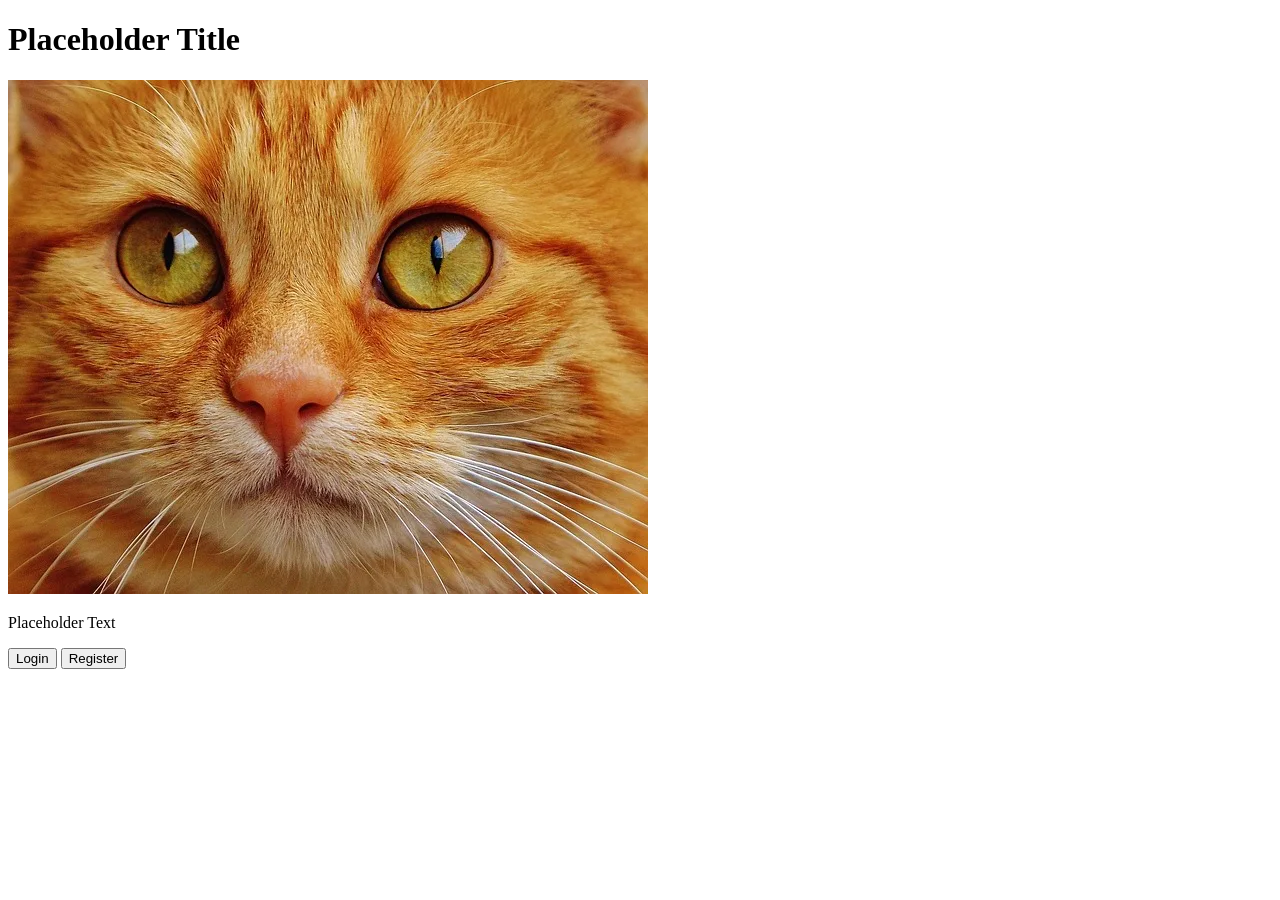
==== index.html @ 32404b3f "Started home page html and added links to css and js" ====
<!DOCTYPE html>
<html lang="en">
<head>
    <meta charset="UTF-8">
    <meta name="viewport" content="width=device-width, initial-scale=1.0">
    <link rel="stylesheet" href="css/styles.css">
    <script src="js/scripts.js" defer></script>
    <title>Placeholder Title</title>
</head>
<body>
    <header>
        <h1>Placeholder Title</h1>
    </header>
    <main>
        <img src="media/cat-home-page.png" alt="A close up image of a cat's face.">
        <p id="intro-paragraph">Placeholder Text</p>
        <button>Login</button>
        <button>Register</button>
    </main>
</body>
</html>
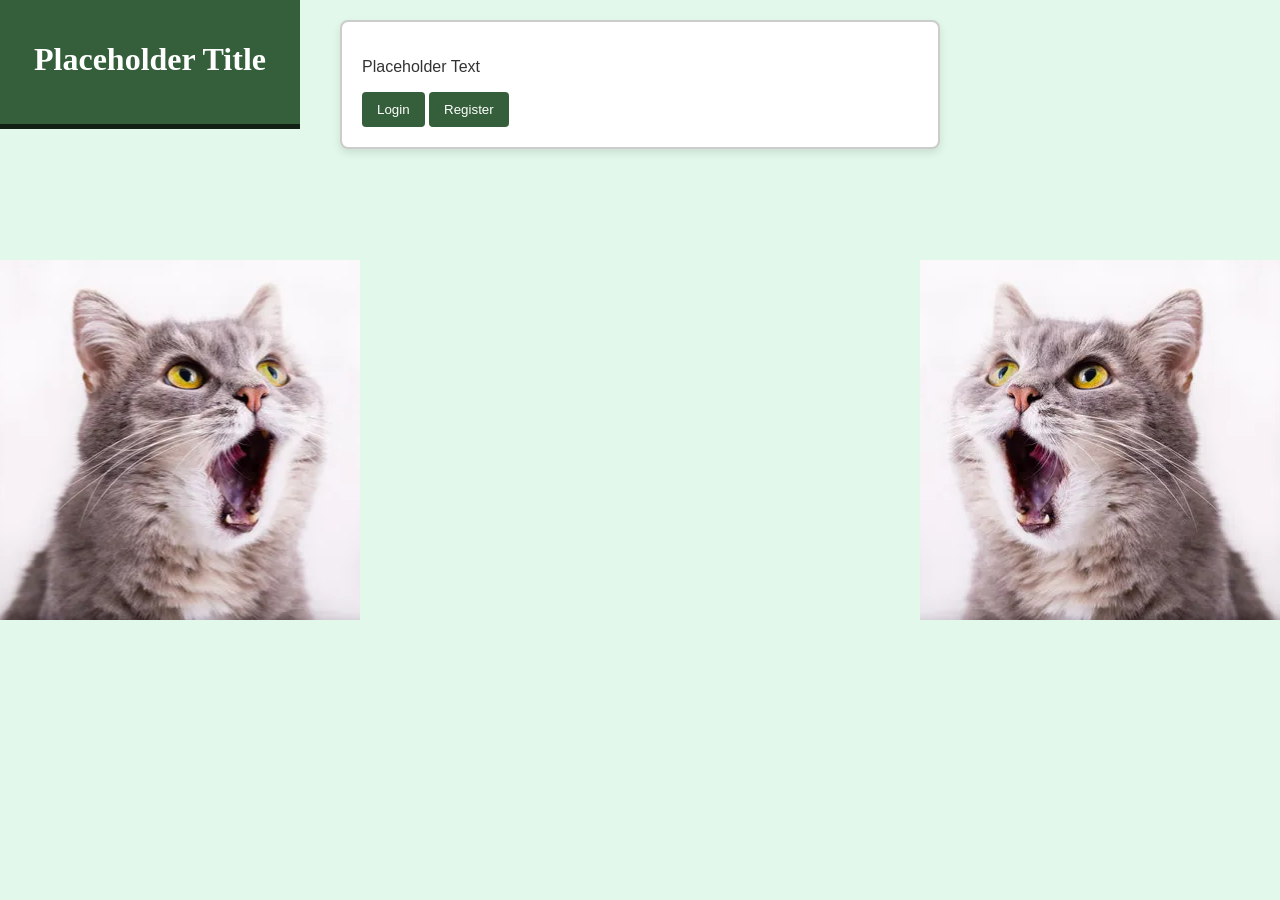
==== commit 11079483: "Added more html and started on css" ====
--- a/index.html
+++ b/index.html
@@ -12,10 +12,18 @@
         <h1>Placeholder Title</h1>
     </header>
     <main>
-        <img src="media/cat-home-page.png" alt="A close up image of a cat's face.">
-        <p id="intro-paragraph">Placeholder Text</p>
-        <button>Login</button>
-        <button>Register</button>
+        <div id="main-content">
+            <img src="media/cat-face.png" alt="A close up image of a cat's face." id="mobile-img">
+            <p id="intro-paragraph">Placeholder Text</p>
+            <button>Login</button>
+            <button>Register</button>
+        </div>
+        <div class="banner" id="banner-left">
+            <img src="media/cat-right.png" alt="An image of a cat looking to the right with a wide open mouth.">
+        </div>
+        <div class="banner" id="banner-right">
+            <img src="media/cat-left.png" alt="An image of a cat looking to the left with a wide open mouth.">
+        </div>
     </main>
 </body>
 </html>
--- a/css/styles.css
+++ b/css/styles.css
@@ -0,0 +1,100 @@
+*, *::before, *::after {
+    box-sizing: border-box;
+}
+
+body {
+    font-family: Helvetica, Arial, sans-serif;
+    margin: 20px;
+    background-color: #e1f8ea;
+    color: #333;
+    display: grid;
+    grid-template-columns: 1fr 600px 1fr;
+    gap: 20px;
+
+    grid-template-areas: 
+        "header header header"
+        "banner-left main banner-right";
+
+    .header {grid-area: header;}
+    .banner-left {grid-area: banner-left;}
+    .banner-right {grid-area: banner-right;}
+    #main-content {grid-area: main-content;}
+}
+
+#main-content {
+    max-width: 600px;
+    margin: 0 auto;
+    padding: 20px;
+    background-color: white;
+    border: 2px solid #ccc;
+    border-radius: 8px;
+    box-shadow: 0 4px 8px rgba(0, 0, 0, 0.1);
+}
+
+h1, h2 {
+    font-family: Georgia, 'Times New Roman', Times, sans-serif;
+}
+
+img {
+    max-width: 100%;
+    height: auto;
+    display: block;
+    margin: 0 auto 20px auto;
+}
+
+header {
+    background-color: #345f3a;
+    color: white;
+    width: 100%;
+    padding: 20px;
+    margin: -20px -20px 20px -20px;
+    border-bottom: #112013 5px solid;
+    text-align: center;
+}
+
+button {
+    background-color: #345f3a;
+    color: white;
+    padding: 10px 15px;
+    border: none;
+    border-radius: 4px;
+    cursor: pointer;
+}
+
+button:hover {
+    background-color: #2a4b2e;
+}
+
+.banner {
+    position: fixed;
+    top: 50%;
+    transform: translateY(-50%);
+    z-index: 1000;
+}
+
+#banner-left {
+    left: 0;
+}
+
+#banner-right {
+    right: 0;
+}
+
+#mobile-img {
+    display: none;
+}
+
+@media (max-width: 800px) {
+    body {
+        grid-template-columns: 1fr;
+    }
+    .banner {
+        display: none;
+    }
+    #mobile-img {
+        display: block;
+    }
+    #intro-paragraph {
+        display: none;
+    }
+}
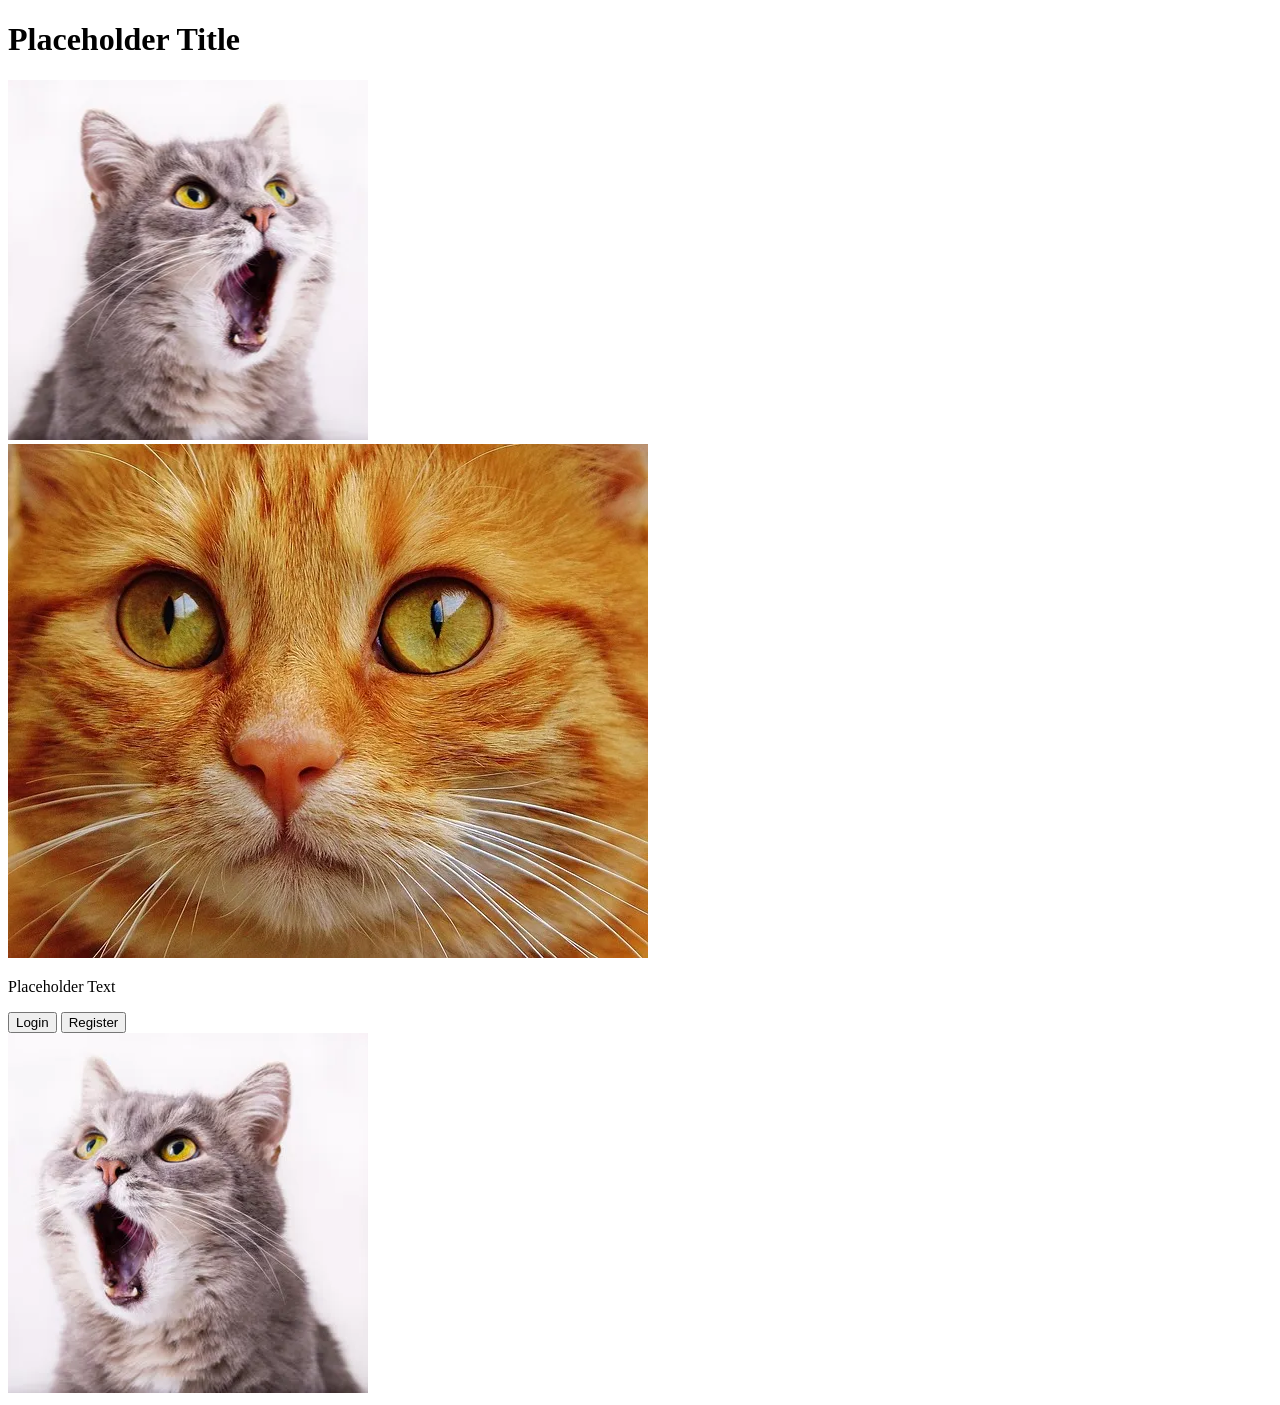
==== commit 999a17a1: "Adjust html structure and reset css" ====
--- a/index.html
+++ b/index.html
@@ -8,22 +8,23 @@
     <title>Placeholder Title</title>
 </head>
 <body>
-    <header>
-        <h1>Placeholder Title</h1>
-    </header>
-    <main>
-        <div id="main-content">
-            <img src="media/cat-face.png" alt="A close up image of a cat's face." id="mobile-img">
-            <p id="intro-paragraph">Placeholder Text</p>
-            <button>Login</button>
-            <button>Register</button>
-        </div>
-        <div class="banner" id="banner-left">
-            <img src="media/cat-right.png" alt="An image of a cat looking to the right with a wide open mouth.">
-        </div>
-        <div class="banner" id="banner-right">
-            <img src="media/cat-left.png" alt="An image of a cat looking to the left with a wide open mouth.">
-        </div>
-    </main>
+    <div class="main-container">
+        <header>
+            <h1>Placeholder Title</h1>
+        </header>
+        <main>
+            <div class="banner banner-left">
+                <img src="media/cat-right.png" alt="An image of a cat looking to the right with a wide open mouth.">
+            </div>
+            <div id="main-content">
+                <img src="media/cat-face.png" alt="A close up image of a cat's face." id="mobile-img">
+                <p id="intro-paragraph">Placeholder Text</p>
+                <button>Login</button>
+                <button>Register</button>
+            </div>
+            <div class="banner banner-right">
+                <img src="media/cat-left.png" alt="An image of a cat looking to the left with a wide open mouth.">
+            </div>
+        </main>
 </body>
 </html>
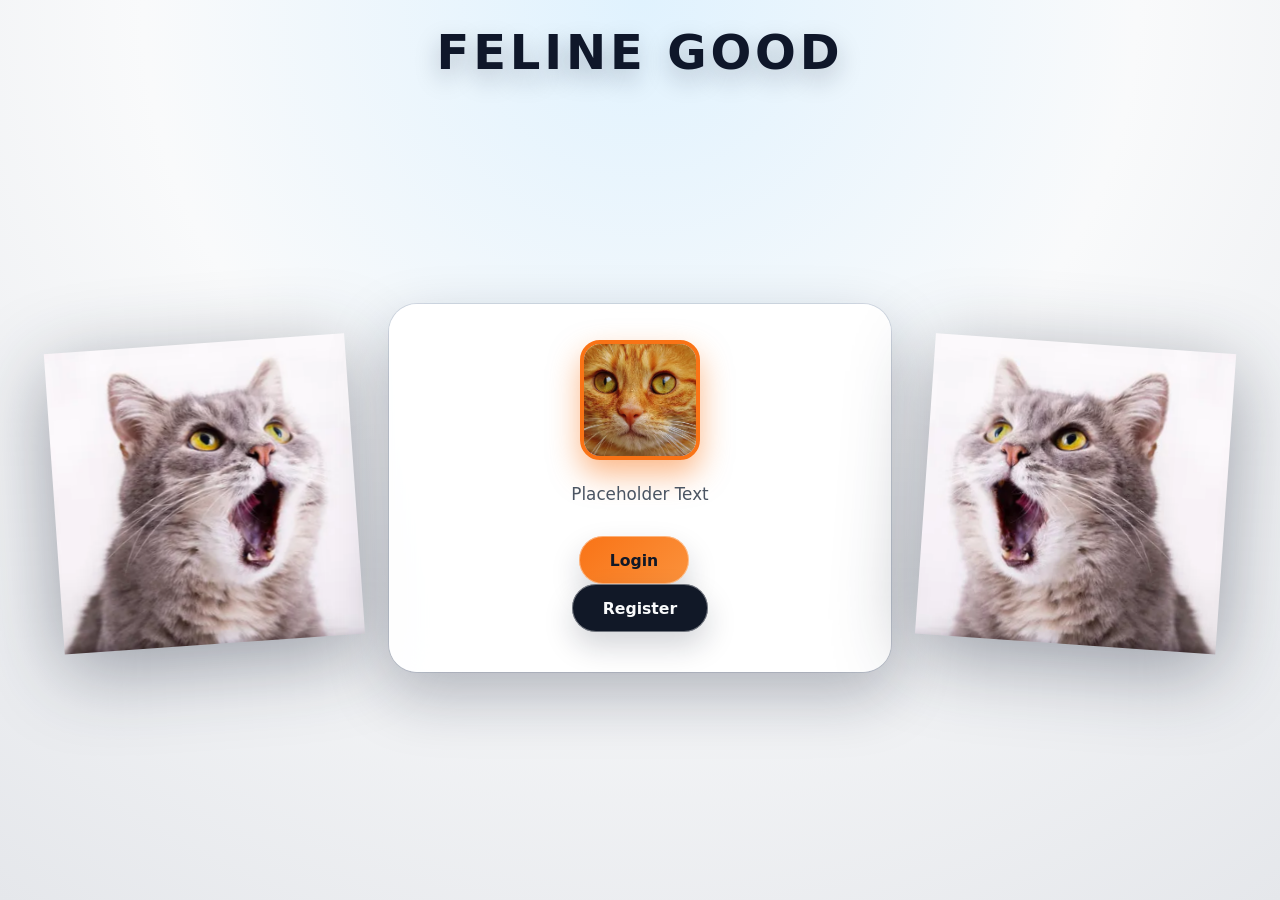
==== commit 86412116: "CSS for index.html done" ====
--- a/index.html
+++ b/index.html
@@ -4,13 +4,13 @@
     <meta charset="UTF-8">
     <meta name="viewport" content="width=device-width, initial-scale=1.0">
     <link rel="stylesheet" href="css/styles.css">
-    <script src="js/scripts.js" defer></script>
-    <title>Placeholder Title</title>
+    <script src="js/main.js" defer></script>
+    <title>Feline Good</title>
 </head>
 <body>
     <div class="main-container">
         <header>
-            <h1>Placeholder Title</h1>
+            <h1>Feline Good</h1>
         </header>
         <main>
             <div class="banner banner-left">
@@ -19,12 +19,12 @@
             <div id="main-content">
                 <img src="media/cat-face.png" alt="A close up image of a cat's face." id="mobile-img">
                 <p id="intro-paragraph">Placeholder Text</p>
-                <button>Login</button>
-                <button>Register</button>
+                <button id="login-btn">Login</button>
+                <button id="register-btn">Register</button>
             </div>
             <div class="banner banner-right">
                 <img src="media/cat-left.png" alt="An image of a cat looking to the left with a wide open mouth.">
             </div>
-        </main>
+    </main>
 </body>
 </html>
--- a/css/styles.css
+++ b/css/styles.css
@@ -0,0 +1,179 @@
+/* Global reset and base styles */
+* {
+	margin: 0;
+	padding: 0;
+	box-sizing: border-box;
+}
+
+html,
+body {
+	height: 100%;
+}
+
+body {
+	font-family: system-ui, -apple-system, BlinkMacSystemFont, "Segoe UI", sans-serif;
+	color: #111827; /* slate-900 */
+	background: radial-gradient(circle at top, #e0f2fe 0, #f9fafb 45%, #e5e7eb 100%);
+}
+
+img {
+	max-width: 100%;
+	height: auto;
+	display: block;
+}
+
+button {
+	font: inherit;
+}
+
+/* Layout */
+.main-container {
+	min-height: 100vh;
+	display: flex;
+	flex-direction: column;
+}
+
+header {
+	padding: 1.5rem 1.5rem 0.75rem;
+}
+
+header h1 {
+	text-align: center;
+	font-size: clamp(2rem, 3vw + 1rem, 3rem);
+	letter-spacing: 0.08em;
+	text-transform: uppercase;
+	color: #0f172a; /* slate-900 */
+	text-shadow: 0 10px 25px rgba(15, 23, 42, 0.25);
+}
+
+main {
+	flex: 1;
+	display: grid;
+	grid-template-columns: minmax(0, 1.2fr) minmax(0, 2fr) minmax(0, 1.2fr);
+	align-items: center;
+	gap: 1.5rem;
+	padding: 1.5rem clamp(1.5rem, 5vw, 4rem) 2.5rem;
+}
+
+/* Banners */
+.banner {
+	display: flex;
+	justify-content: center;
+	align-items: center;
+}
+
+.banner img {
+	max-height: 380px;
+	filter: drop-shadow(0 18px 40px rgba(15, 23, 42, 0.4));
+	transform-origin: center bottom;
+	transition: transform 250ms ease-out, filter 250ms ease-out;
+}
+
+.banner-left img {
+	transform: rotate(-4deg) translateY(6px);
+}
+
+.banner-right img {
+	transform: rotate(4deg) translateY(6px);
+}
+
+.banner img:hover {
+	transform: translateY(-6px) scale(1.03);
+	filter: drop-shadow(0 25px 55px rgba(15, 23, 42, 0.55));
+}
+
+/* Card in the middle */
+#main-content {
+	position: relative;
+	background: rgba(255, 255, 255, 0.94);
+	border-radius: 1.75rem;
+	padding: 2.25rem 2.5rem 2.5rem;
+	box-shadow:
+		0 24px 60px rgba(15, 23, 42, 0.28),
+		0 0 0 1px rgba(148, 163, 184, 0.3);
+	display: flex;
+	flex-direction: column;
+	align-items: center;
+	text-align: center;
+	backdrop-filter: blur(18px);
+}
+
+#mobile-img {
+	width: 120px;
+	aspect-ratio: 1 / 1;
+	border-radius: 20px;
+	border: 4px solid #f97316; /* orange-500 */
+	box-shadow: 0 14px 30px rgba(249, 115, 22, 0.5);
+	object-fit: cover;
+	margin-bottom: 1.25rem;
+}
+
+#intro-paragraph {
+	font-size: 1.05rem;
+	line-height: 1.7;
+	color: #4b5563; /* gray-600 */
+	max-width: 34rem;
+	margin-bottom: 1.75rem;
+}
+
+/* Buttons */
+#main-content button {
+	position: relative;
+	border: none;
+	border-radius: 999px;
+	padding: 0.9rem 1.9rem;
+	font-weight: 600;
+	font-size: 0.98rem;
+	cursor: pointer;
+	transition: transform 150ms ease-out, box-shadow 150ms ease-out, background-color 150ms ease-out, color 150ms ease-out;
+	box-shadow: 0 14px 30px rgba(15, 23, 42, 0.18);
+}
+
+#login-btn {
+	background: linear-gradient(135deg, #f97316, #fb923c);
+	color: #111827;
+	margin-right: 0.75rem;
+}
+
+#register-btn {
+	background: #111827;
+	color: #f9fafb;
+}
+
+#main-content button::after {
+	content: "";
+	position: absolute;
+	inset: 0;
+	border-radius: inherit;
+	border: 1px solid rgba(255, 255, 255, 0.4);
+	pointer-events: none;
+}
+
+#main-content button:hover {
+	transform: translateY(-1px) scale(1.02);
+	box-shadow: 0 18px 40px rgba(15, 23, 42, 0.3);
+}
+
+#main-content button:active {
+	transform: translateY(1px) scale(0.99);
+	box-shadow: 0 8px 18px rgba(15, 23, 42, 0.2);
+}
+
+/* Responsive adjustments */
+@media (max-width: 800px) {
+	main {
+		grid-template-columns: 1fr;
+		padding-inline: 1.25rem;
+		padding-block: 1.25rem 2.25rem;
+	}
+
+	.banner {
+		display: none;
+	}
+
+	#main-content {
+		max-width: 480px;
+		margin-inline: auto;
+		padding-inline: 1.75rem;
+	}
+}
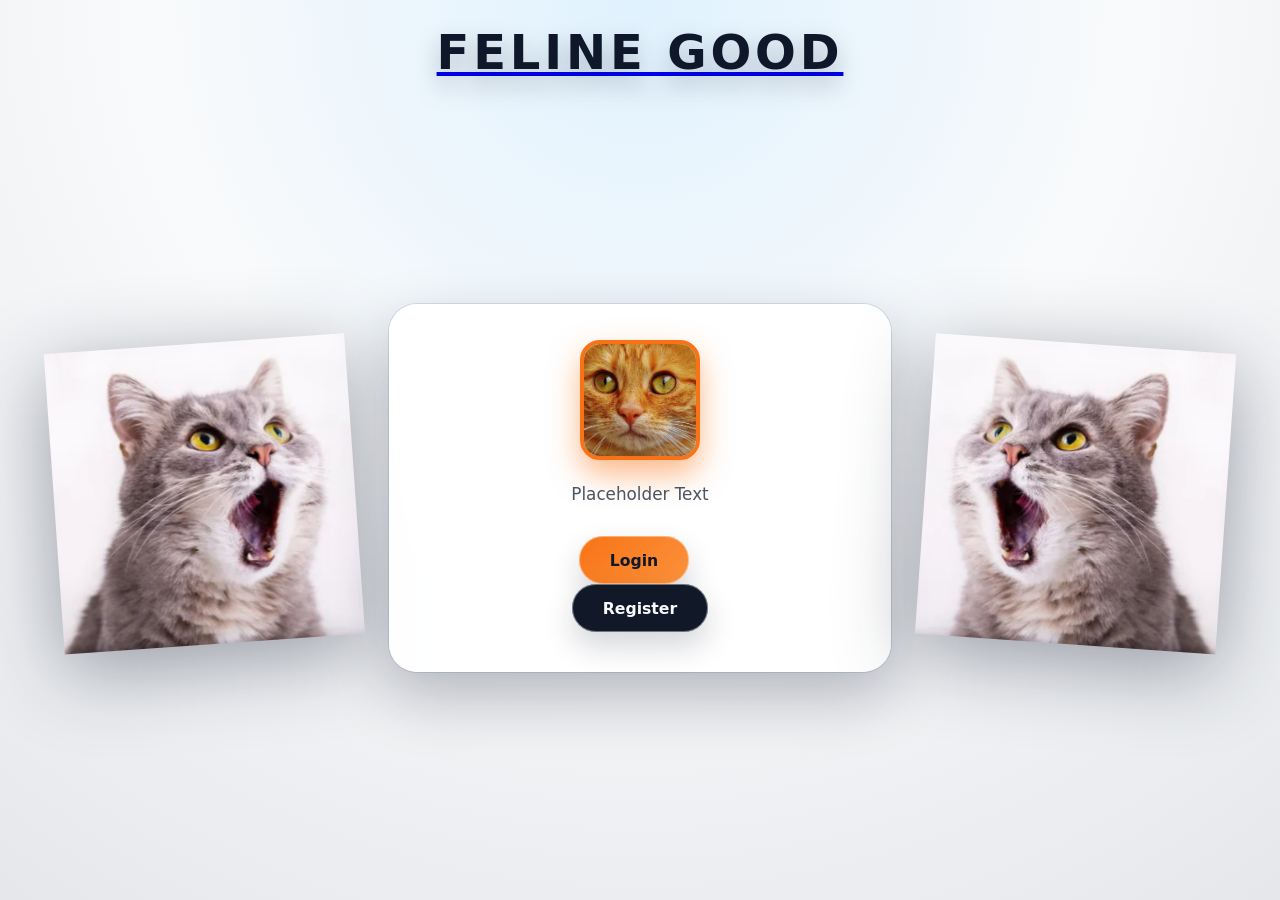
==== commit 847e1a23: "Login/register almost complete" ====
--- a/index.html
+++ b/index.html
@@ -10,7 +10,7 @@
 <body>
     <div class="main-container">
         <header>
-            <h1>Feline Good</h1>
+            <a href="index.html" id="title-link"><h1>Feline Good</h1></a>
         </header>
         <main>
             <div class="banner banner-left">
@@ -19,8 +19,8 @@
             <div id="main-content">
                 <img src="media/cat-face.png" alt="A close up image of a cat's face." id="mobile-img">
                 <p id="intro-paragraph">Placeholder Text</p>
-                <button id="login-btn">Login</button>
-                <button id="register-btn">Register</button>
+                <button id="login-btn" onclick="location.href='login.html'">Login</button>
+                <button id="register-btn" onclick="location.href='register.html'">Register</button>
             </div>
             <div class="banner banner-right">
                 <img src="media/cat-left.png" alt="An image of a cat looking to the left with a wide open mouth.">
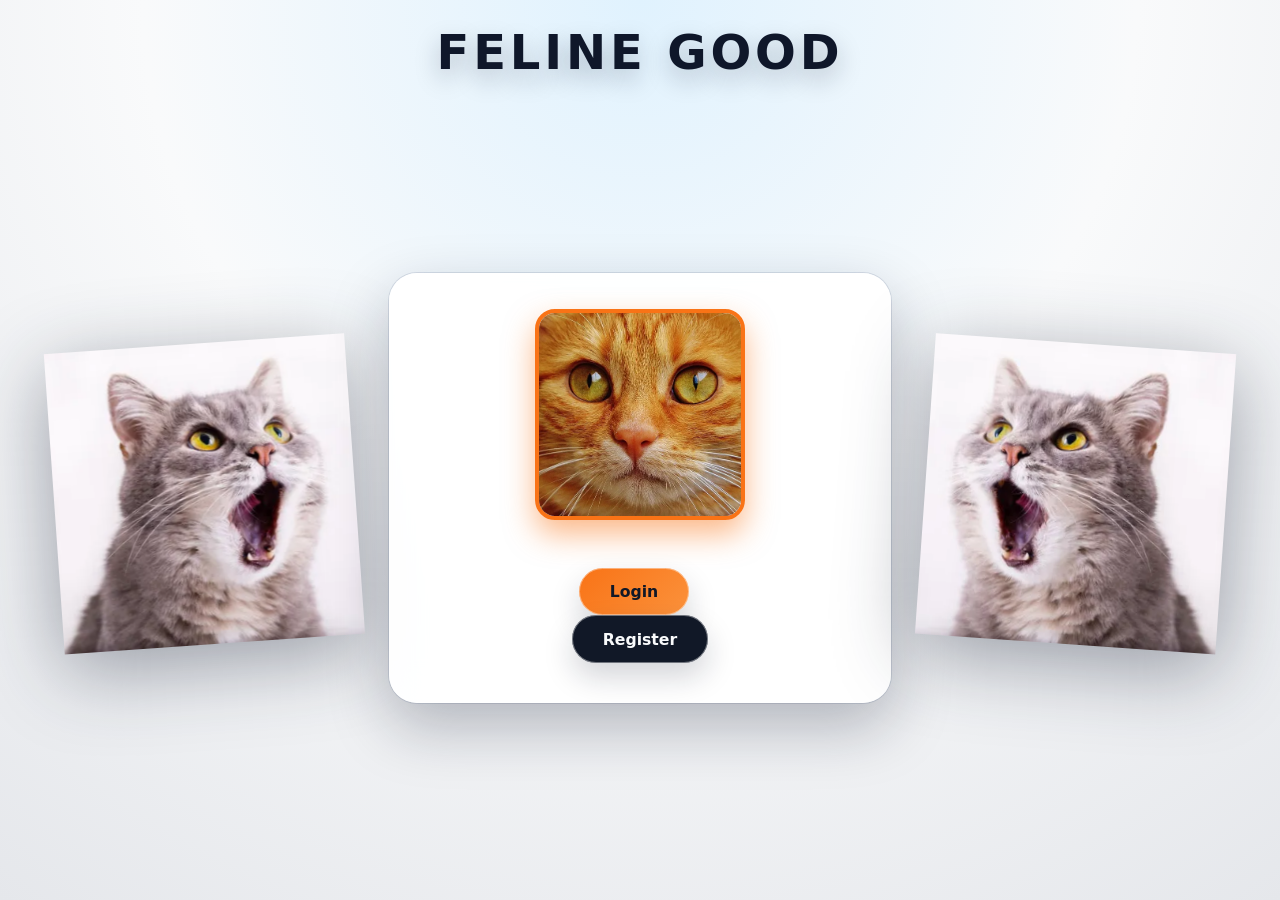
==== commit 7971389a: "Started on pet creation page and other minor adjustments" ====
--- a/index.html
+++ b/index.html
@@ -18,13 +18,14 @@
             </div>
             <div id="main-content">
                 <img src="media/cat-face.png" alt="A close up image of a cat's face." id="mobile-img">
-                <p id="intro-paragraph">Placeholder Text</p>
+                <p id="intro-paragraph"></p>
                 <button id="login-btn" onclick="location.href='login.html'">Login</button>
                 <button id="register-btn" onclick="location.href='register.html'">Register</button>
             </div>
             <div class="banner banner-right">
                 <img src="media/cat-left.png" alt="An image of a cat looking to the left with a wide open mouth.">
             </div>
-    </main>
+        </main>
+    </div>
 </body>
 </html>
--- a/css/styles.css
+++ b/css/styles.css
@@ -44,6 +44,11 @@
 	text-transform: uppercase;
 	color: #0f172a; /* slate-900 */
 	text-shadow: 0 10px 25px rgba(15, 23, 42, 0.25);
+}
+
+#title-link {
+	text-decoration: none;
+	color: inherit;
 }
 
 main {
@@ -99,7 +104,7 @@
 }
 
 #mobile-img {
-	width: 120px;
+	width: 50%;
 	aspect-ratio: 1 / 1;
 	border-radius: 20px;
 	border: 4px solid #f97316; /* orange-500 */
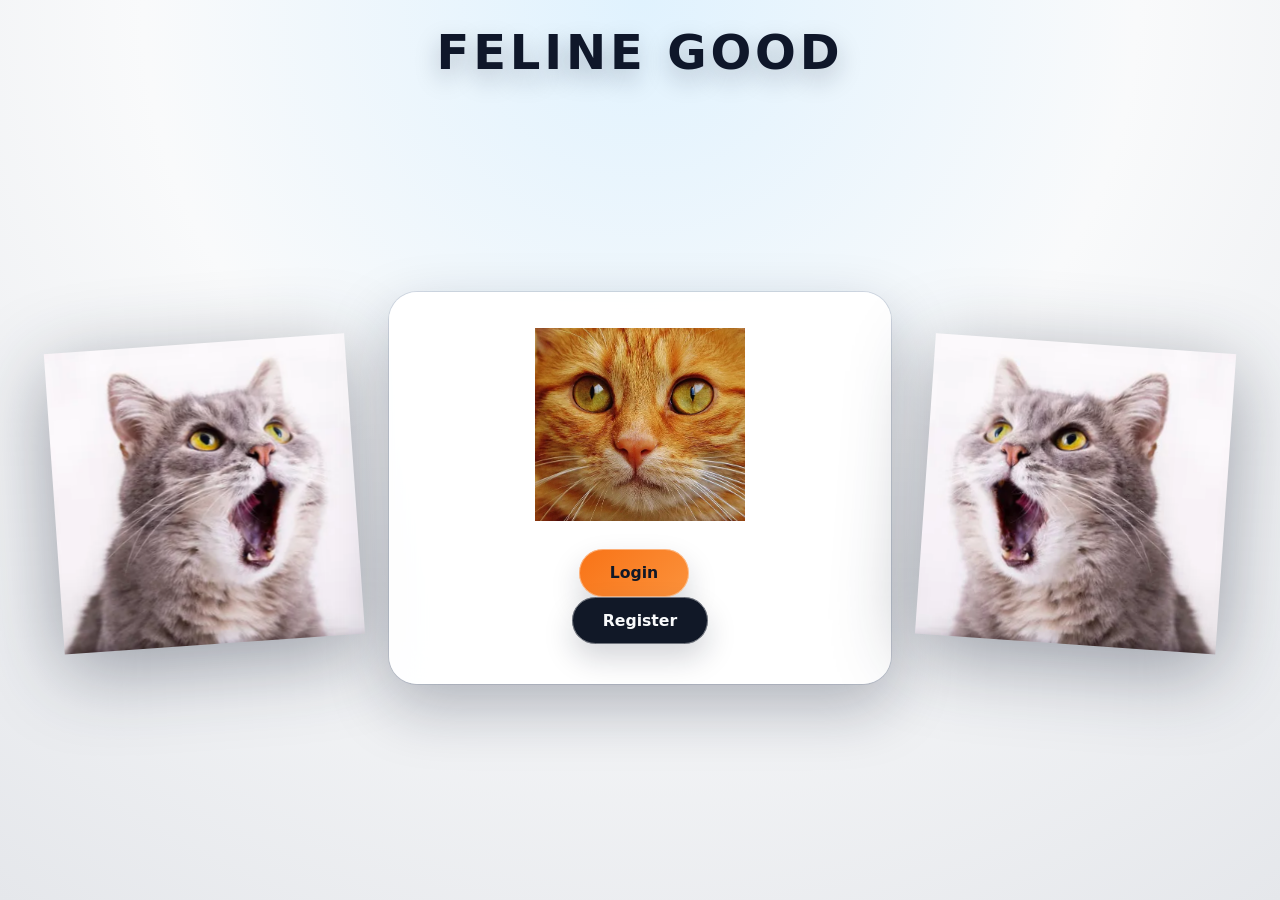
==== commit bd53b2f5: "Complete javascript scripts" ====
--- a/index.html
+++ b/index.html
@@ -3,8 +3,9 @@
 <head>
     <meta charset="UTF-8">
     <meta name="viewport" content="width=device-width, initial-scale=1.0">
-    <link rel="stylesheet" href="css/styles.css">
-    <script src="js/main.js" defer></script>
+    <link rel="stylesheet" href="css/base.css">
+    <link rel="stylesheet" href="css/components.css">
+    <link rel="stylesheet" href="css/home-page.css">
     <title>Feline Good</title>
 </head>
 <body>
@@ -17,7 +18,7 @@
                 <img src="media/cat-right.png" alt="An image of a cat looking to the right with a wide open mouth.">
             </div>
             <div id="main-content">
-                <img src="media/cat-face.png" alt="A close up image of a cat's face." id="mobile-img">
+                <img src="media/cat-face.png" alt="A close up image of a cat's face." id="home-img">
                 <p id="intro-paragraph"></p>
                 <button id="login-btn" onclick="location.href='login.html'">Login</button>
                 <button id="register-btn" onclick="location.href='register.html'">Register</button>
--- a/css/base.css
+++ b/css/base.css
@@ -0,0 +1,156 @@
+/* Global reset and base styles */
+* {
+	margin: 0;
+	padding: 0;
+	box-sizing: border-box;
+}
+
+html,
+body {
+	height: 100%;
+}
+
+body {
+	font-family: system-ui, -apple-system, BlinkMacSystemFont, "Segoe UI", sans-serif;
+	color: #111827; /* slate-900 */
+	background: radial-gradient(circle at top, #e0f2fe 0, #f9fafb 45%, #e5e7eb 100%);
+}
+
+img {
+	max-width: 100%;
+	height: auto;
+	display: block;
+}
+
+button {
+	font: inherit;
+}
+
+/* Layout */
+.main-container {
+	min-height: 100vh;
+	display: flex;
+	flex-direction: column;
+}
+
+header {
+	padding: 1.5rem 1.5rem 0.75rem;
+}
+
+header h1 {
+	text-align: center;
+	font-size: clamp(2rem, 3vw + 1rem, 3rem);
+	letter-spacing: 0.08em;
+	text-transform: uppercase;
+	color: #0f172a; /* slate-900 */
+	text-shadow: 0 10px 25px rgba(15, 23, 42, 0.25);
+}
+
+#title-link {
+	text-decoration: none;
+	color: inherit;
+}
+
+main {
+	flex: 1;
+	display: grid;
+	grid-template-columns: minmax(0, 1.2fr) minmax(0, 2fr) minmax(0, 1.2fr);
+	align-items: center;
+	gap: 1.5rem;
+	padding: 1.5rem clamp(1.5rem, 5vw, 4rem) 2.5rem;
+}
+
+/* Banners */
+.banner {
+	display: flex;
+	justify-content: center;
+	align-items: center;
+}
+
+.banner img {
+	max-height: 380px;
+	filter: drop-shadow(0 18px 40px rgba(15, 23, 42, 0.4));
+	transform-origin: center bottom;
+	transition: transform 250ms ease-out, filter 250ms ease-out;
+}
+
+.banner-left img {
+	transform: rotate(-4deg) translateY(6px);
+}
+
+.banner-right img {
+	transform: rotate(4deg) translateY(6px);
+}
+
+.banner img:hover {
+	transform: translateY(-6px) scale(1.03);
+	filter: drop-shadow(0 25px 55px rgba(15, 23, 42, 0.55));
+}
+
+/* Main content card */
+#main-content {
+	position: relative;
+	background: rgba(255, 255, 255, 0.94);
+	border-radius: 1.75rem;
+	padding: 2.25rem 2.5rem 2.5rem;
+	box-shadow:
+		0 24px 60px rgba(15, 23, 42, 0.28),
+		0 0 0 1px rgba(148, 163, 184, 0.3);
+	display: flex;
+	flex-direction: column;
+	align-items: center;
+	text-align: center;
+	backdrop-filter: blur(18px);
+}
+
+#main-content h2 {
+	font-size: 2rem;
+	color: #0f172a;
+	margin-bottom: 1.5rem;
+}
+
+#message {
+	color: #dc2626; /* red-600 */
+	font-weight: 600;
+	margin-bottom: 1rem;
+}
+
+#mobile-img {
+	width: 120px;
+	aspect-ratio: 1 / 1;
+	border-radius: 20px;
+	border: 4px solid #f97316; /* orange-500 */
+	box-shadow: 0 14px 30px rgba(249, 115, 22, 0.5);
+	object-fit: cover;
+	margin-bottom: 1.25rem;
+}
+
+#intro-paragraph {
+	font-size: 1.05rem;
+	line-height: 1.7;
+	color: #4b5563; /* gray-600 */
+	max-width: 34rem;
+	margin-bottom: 1.75rem;
+}
+
+.hidden {
+	display: none !important;
+}
+
+@media (max-width: 800px) {
+	main {
+		grid-template-columns: 1fr;
+		padding-inline: 1.25rem;
+		padding-block: 1.25rem 2.25rem;
+	}
+
+	.banner {
+		display: none;
+	}
+
+	#main-content {
+		max-width: 480px;
+		margin-inline: auto;
+		padding-inline: 1.75rem;
+	}
+}
--- a/css/components.css
+++ b/css/components.css
@@ -0,0 +1,105 @@
+/* Forms */
+#main-content form {
+	width: 100%;
+	max-width: 600px;
+	display: flex;
+	flex-direction: column;
+	gap: 1rem;
+	margin-bottom: 1.5rem;
+}
+
+#main-content label {
+	text-align: left;
+	font-weight: 600;
+	font-size: 0.95rem;
+	color: #374151; /* gray-700 */
+	margin-bottom: -0.5rem;
+}
+
+#main-content input[type="text"],
+#main-content input[type="password"] {
+	width: 100%;
+	padding: 0.85rem 1.1rem;
+	border: 2px solid #d1d5db; /* gray-300 */
+	border-radius: 0.75rem;
+	font-size: 1rem;
+	color: #111827;
+	background: #ffffff;
+	transition: border-color 150ms ease-out, box-shadow 150ms ease-out;
+}
+
+#main-content input[type="text"]:focus,
+#main-content input[type="password"]:focus {
+	outline: none;
+	border-color: #f97316; /* orange-500 */
+	box-shadow: 0 0 0 3px rgba(249, 115, 22, 0.1);
+}
+
+/* Buttons */
+#main-content button {
+	position: relative;
+	border: none;
+	border-radius: 999px;
+	padding: 0.9rem 1.9rem;
+	font-weight: 600;
+	font-size: 0.98rem;
+	cursor: pointer;
+	transition: transform 150ms ease-out, box-shadow 150ms ease-out, background-color 150ms ease-out, color 150ms ease-out;
+	box-shadow: 0 14px 30px rgba(15, 23, 42, 0.18);
+}
+
+#main-content button::after {
+	content: "";
+	position: absolute;
+	inset: 0;
+	border-radius: inherit;
+	border: 1px solid rgba(255, 255, 255, 0.4);
+	pointer-events: none;
+}
+
+#main-content button:hover {
+	transform: translateY(-1px) scale(1.02);
+	box-shadow: 0 18px 40px rgba(15, 23, 42, 0.3);
+}
+
+#main-content button:active {
+	transform: translateY(1px) scale(0.99);
+	box-shadow: 0 8px 18px rgba(15, 23, 42, 0.2);
+}
+
+/* Submit buttons */
+#main-content form button[type="submit"] {
+	margin-top: 0.5rem;
+	background: linear-gradient(135deg, #f97316, #fb923c);
+	color: #111827;
+}
+
+/* Specific button variants */
+#login-btn {
+	background: linear-gradient(135deg, #f97316, #fb923c);
+	color: #111827;
+	margin-right: 0.75rem;
+}
+
+#register-btn {
+	background: #111827;
+	color: #f9fafb;
+}
+
+/* Links */
+#main-content p {
+	font-size: 0.95rem;
+	color: #6b7280; /* gray-500 */
+}
+
+#main-content a {
+	color: #f97316; /* orange-500 */
+	text-decoration: none;
+	font-weight: 600;
+	transition: color 150ms ease-out;
+}
+
+#main-content a:hover {
+	color: #ea580c; /* orange-600 */
+	text-decoration: underline;
+}
--- a/css/home-page.css
+++ b/css/home-page.css
@@ -0,0 +1,3 @@
+#home-img {
+	width: 50%;
+}
